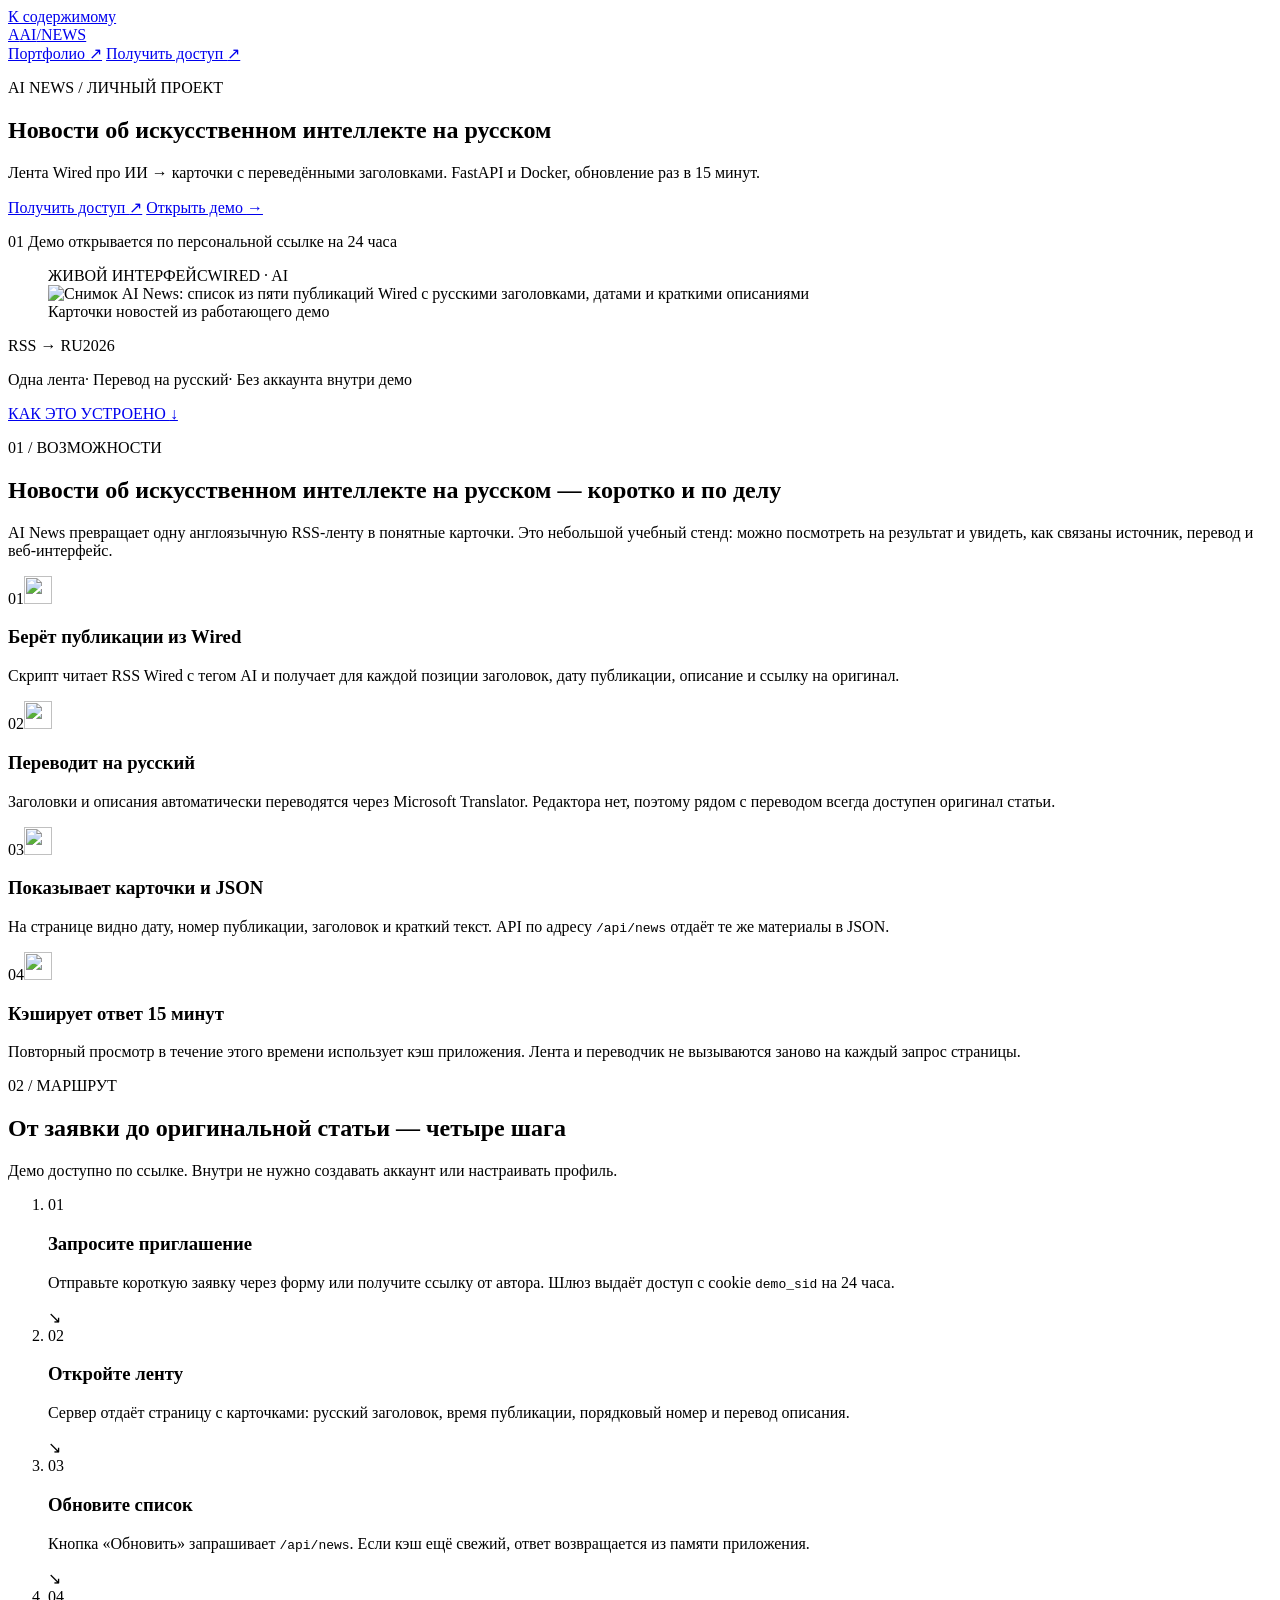
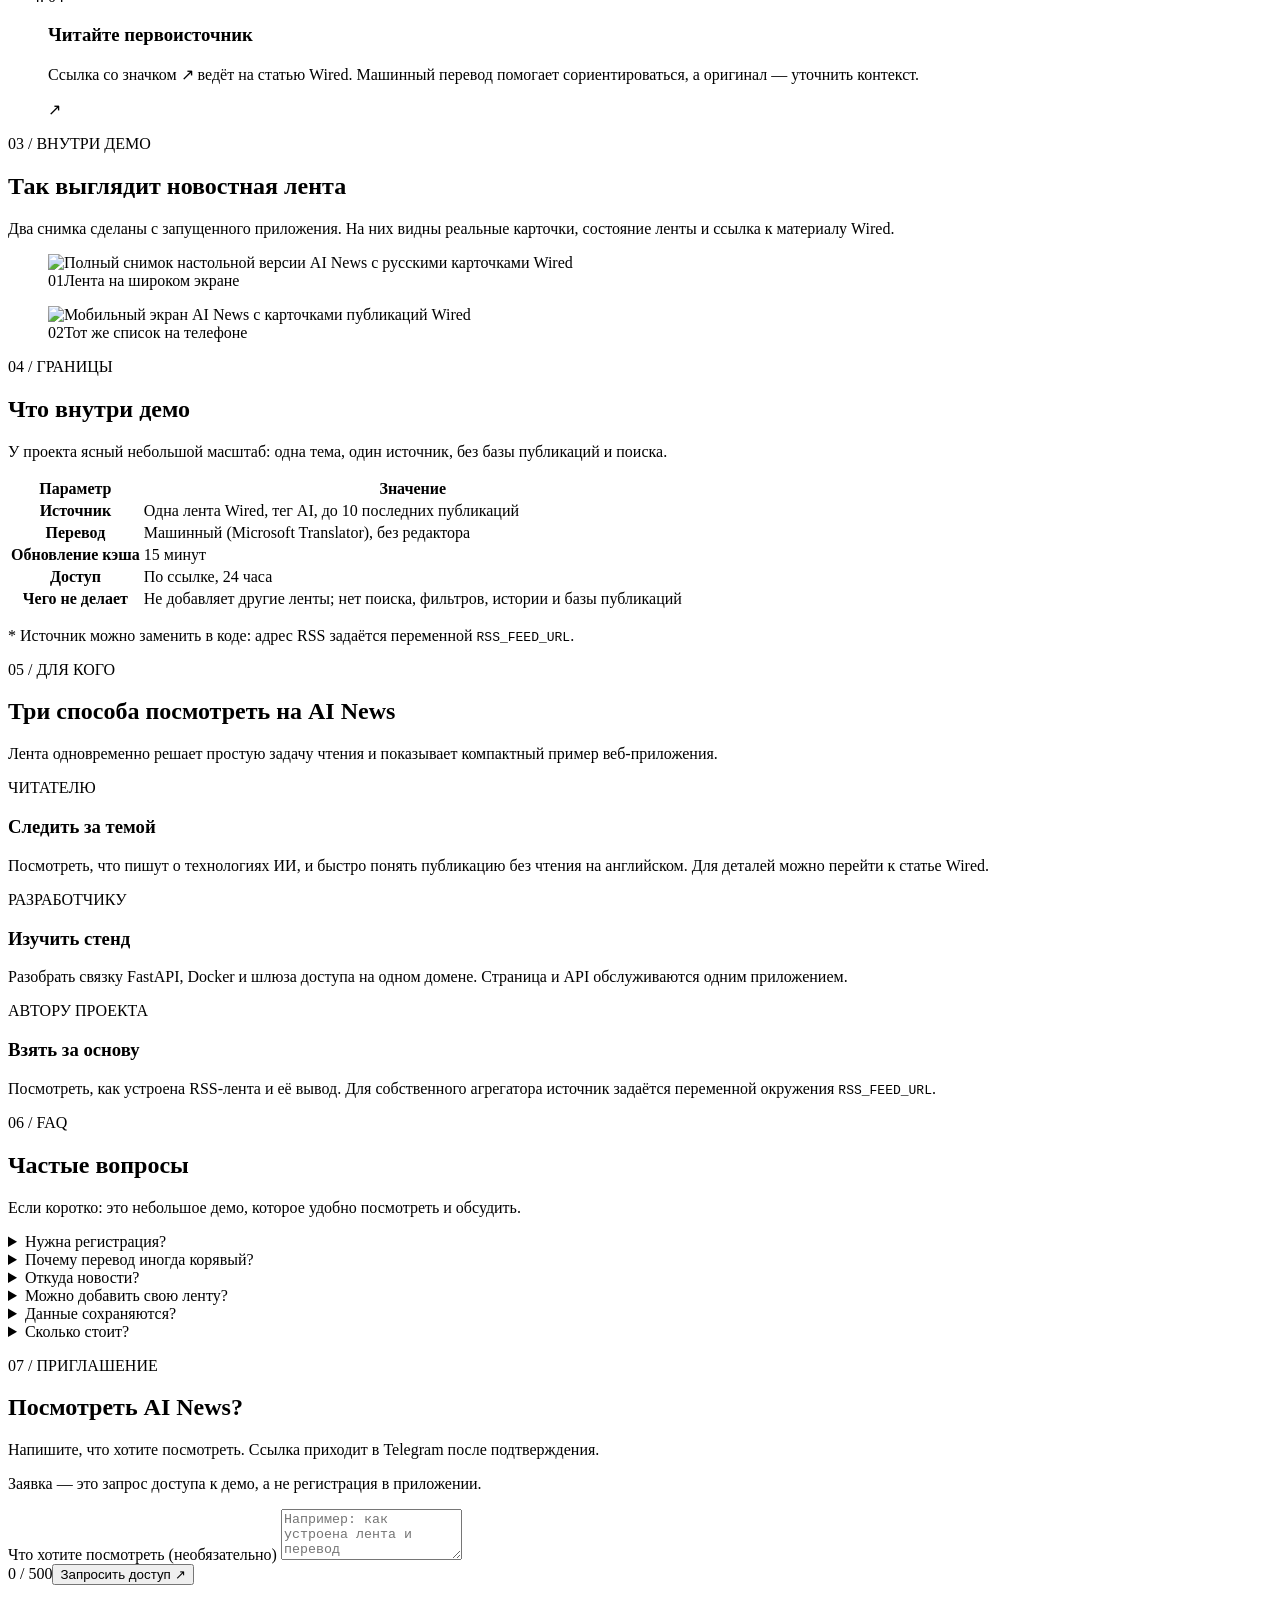
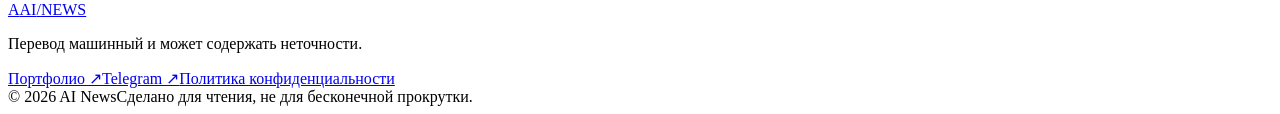
==== landing/index.html @ 9508e959 "Добавил лендинг AI News" ====
<!doctype html>
<html lang="ru">
  <head>
    <meta charset="utf-8">
    <meta name="viewport" content="width=device-width, initial-scale=1">
    <meta name="theme-color" content="#101311">
    <title>Новости об искусственном интеллекте на русском — AI News</title>
    <meta name="description" content="Новости об искусственном интеллекте на русском из ленты Wired: автоматический перевод, карточки публикаций и доступ к демо AI News.">
    <link rel="canonical" href="https://rss-ai.praktik-ai.ru/">
    <link rel="icon" href="/favicon.ico" sizes="any">
    <link rel="apple-touch-icon" href="/apple-touch-icon.png">
    <link rel="preload" href="/assets/landing/fonts/Manrope-latin.v1.woff2" as="font" type="font/woff2" crossorigin>
    <link rel="preload" href="/assets/landing/fonts/Manrope-cyrillic.v1.woff2" as="font" type="font/woff2" crossorigin>
    <link rel="preload" href="/assets/landing/fonts/DMMono-latin.v1.woff2" as="font" type="font/woff2" crossorigin>
    <meta property="og:type" content="website">
    <meta property="og:locale" content="ru_RU">
    <meta property="og:title" content="AI News — новости об искусственном интеллекте на русском">
    <meta property="og:description" content="Лента Wired про ИИ, карточки с переведёнными заголовками и доступ к демо по ссылке.">
    <meta property="og:image" content="https://rss-ai.praktik-ai.ru/og.jpg">
    <meta property="og:image:width" content="1200">
    <meta property="og:image:height" content="630">
    <meta property="og:url" content="https://rss-ai.praktik-ai.ru/">
    <meta name="twitter:card" content="summary_large_image">
    <link rel="stylesheet" href="/assets/landing/tokens.v1.css">
    <link rel="stylesheet" href="/assets/landing/base.v1.css">
    <link rel="stylesheet" href="/assets/landing/styles.v1.css">
    <script src="/assets/landing/app.v1.js" defer></script>
    <script type="application/ld+json">
      {
        "@context": "https://schema.org",
        "@graph": [
          {
            "@type": "SoftwareApplication",
            "name": "AI News",
            "applicationCategory": "EducationalApplication",
            "operatingSystem": "Web",
            "description": "Демо-лента новостей Wired об искусственном интеллекте с машинным переводом на русский язык.",
            "offers": { "@type": "Offer", "price": "0", "priceCurrency": "RUB", "description": "Демо-доступ по заявке" },
            "url": "https://rss-ai.praktik-ai.ru/"
          },
          {
            "@type": "FAQPage",
            "mainEntity": [
              { "@type": "Question", "name": "Нужна регистрация?", "acceptedAnswer": { "@type": "Answer", "text": "Нет. Доступ выдаётся ссылкой, ссылка действует 24 часа." } },
              { "@type": "Question", "name": "Почему перевод иногда корявый?", "acceptedAnswer": { "@type": "Answer", "text": "Он машинный, без редактора. Оригинал открывается рядом по ↗." } },
              { "@type": "Question", "name": "Откуда новости?", "acceptedAnswer": { "@type": "Answer", "text": "Одна лента Wired про ИИ; каждая карточка ссылается на wired.com." } },
              { "@type": "Question", "name": "Можно добавить свою ленту?", "acceptedAnswer": { "@type": "Answer", "text": "В демо нет. В коде источник задаётся переменной RSS_FEED_URL." } },
              { "@type": "Question", "name": "Данные сохраняются?", "acceptedAnswer": { "@type": "Answer", "text": "Нет, базы у приложения нет. Кэш живёт в памяти процесса и пропадает при перезапуске контейнера." } },
              { "@type": "Question", "name": "Сколько стоит?", "acceptedAnswer": { "@type": "Answer", "text": "Демо бесплатное: платных запросов внутри нет, считаются только просмотры страниц." } }
            ]
          }
        ]
      }
    </script>
  </head>
  <body>
    <a class="skip-link" href="#main">К содержимому</a>
    <header class="site-header wrap">
      <a class="brand" href="/" aria-label="AI/NEWS — главная">
        <span class="brand-mark" aria-hidden="true">A</span><span>AI<span class="brand-slash">/</span>NEWS</span>
      </a>
      <nav class="header-nav" aria-label="Основная навигация">
        <a class="portfolio-link" href="https://praktik-ai.ru">Портфолио <span aria-hidden="true">↗</span></a>
        <a class="button button-small" href="#access">Получить доступ <span aria-hidden="true">↗</span></a>
      </nav>
    </header>

    <main id="main">
      <section class="hero wrap" aria-labelledby="hero-title">
        <div class="hero-copy">
          <p class="eyebrow"><span class="status-dot" aria-hidden="true"></span> AI NEWS <span class="eyebrow-divider">/</span> ЛИЧНЫЙ ПРОЕКТ</p>
          <h1 id="hero-title">Новости об искусственном интеллекте <span>на русском</span></h1>
          <p class="hero-lede">Лента Wired про ИИ → карточки с переведёнными заголовками. FastAPI и Docker, обновление раз в 15 минут.</p>
          <div class="hero-actions">
            <a class="button" href="#access">Получить доступ <span aria-hidden="true">↗</span></a>
            <a class="button button-quiet" href="/">Открыть демо <span aria-hidden="true">→</span></a>
          </div>
          <p class="hero-note"><span aria-hidden="true">01</span> Демо открывается по персональной ссылке на 24 часа</p>
        </div>
        <figure class="hero-visual">
          <div class="visual-label"><span>ЖИВОЙ ИНТЕРФЕЙС</span><span>WIRED · AI</span></div>
          <img src="/assets/landing/hero.v1.webp" alt="Снимок AI News: список из пяти публикаций Wired с русскими заголовками, датами и краткими описаниями" width="1280" height="800" fetchpriority="high">
          <figcaption><span class="caption-dot" aria-hidden="true"></span> Карточки новостей из работающего демо</figcaption>
        </figure>
        <div class="hero-index" aria-hidden="true"><span>RSS → RU</span><span>2026</span></div>
      </section>

      <section class="intro-band" aria-label="Кратко о проекте">
        <div class="wrap intro-band-inner">
          <p>Одна лента<span>·</span> Перевод на русский<span>·</span> Без аккаунта внутри демо</p>
          <a href="#how-it-works">КАК ЭТО УСТРОЕНО <span aria-hidden="true">↓</span></a>
        </div>
      </section>

      <section class="section wrap" id="about" aria-labelledby="about-title">
        <div class="section-heading">
          <p class="eyebrow">01 / ВОЗМОЖНОСТИ</p>
          <div>
            <h2 id="about-title">Новости об искусственном интеллекте на русском — коротко и по делу</h2>
            <p class="section-intro">AI News превращает одну англоязычную RSS-ленту в понятные карточки. Это небольшой учебный стенд: можно посмотреть на результат и увидеть, как связаны источник, перевод и веб-интерфейс.</p>
          </div>
        </div>
        <div class="feature-grid">
          <article class="feature-card">
            <span class="feature-no">01</span><img src="/assets/icons/rss.svg" alt="" width="28" height="28" loading="lazy">
            <h3>Берёт публикации из Wired</h3><p>Скрипт читает RSS Wired с тегом AI и получает для каждой позиции заголовок, дату публикации, описание и ссылку на оригинал.</p>
          </article>
          <article class="feature-card">
            <span class="feature-no">02</span><img src="/assets/icons/language.svg" alt="" width="28" height="28" loading="lazy">
            <h3>Переводит на русский</h3><p>Заголовки и описания автоматически переводятся через Microsoft Translator. Редактора нет, поэтому рядом с переводом всегда доступен оригинал статьи.</p>
          </article>
          <article class="feature-card">
            <span class="feature-no">03</span><img src="/assets/icons/cards.svg" alt="" width="28" height="28" loading="lazy">
            <h3>Показывает карточки и JSON</h3><p>На странице видно дату, номер публикации, заголовок и краткий текст. API по адресу <code>/api/news</code> отдаёт те же материалы в JSON.</p>
          </article>
          <article class="feature-card">
            <span class="feature-no">04</span><img src="/assets/icons/cache.svg" alt="" width="28" height="28" loading="lazy">
            <h3>Кэширует ответ 15 минут</h3><p>Повторный просмотр в течение этого времени использует кэш приложения. Лента и переводчик не вызываются заново на каждый запрос страницы.</p>
          </article>
        </div>
      </section>

      <section class="how-section" id="how-it-works" aria-labelledby="how-title">
        <div class="wrap section">
          <div class="section-heading">
            <p class="eyebrow">02 / МАРШРУТ</p>
            <div><h2 id="how-title">От заявки до оригинальной статьи — четыре шага</h2><p class="section-intro">Демо доступно по ссылке. Внутри не нужно создавать аккаунт или настраивать профиль.</p></div>
          </div>
          <ol class="steps-list">
            <li><span class="step-number">01</span><div><h3>Запросите приглашение</h3><p>Отправьте короткую заявку через форму или получите ссылку от автора. Шлюз выдаёт доступ с cookie <code>demo_sid</code> на 24 часа.</p></div><span class="step-arrow" aria-hidden="true">↘</span></li>
            <li><span class="step-number">02</span><div><h3>Откройте ленту</h3><p>Сервер отдаёт страницу с карточками: русский заголовок, время публикации, порядковый номер и перевод описания.</p></div><span class="step-arrow" aria-hidden="true">↘</span></li>
            <li><span class="step-number">03</span><div><h3>Обновите список</h3><p>Кнопка «Обновить» запрашивает <code>/api/news</code>. Если кэш ещё свежий, ответ возвращается из памяти приложения.</p></div><span class="step-arrow" aria-hidden="true">↘</span></li>
            <li><span class="step-number">04</span><div><h3>Читайте первоисточник</h3><p>Ссылка со значком ↗ ведёт на статью Wired. Машинный перевод помогает сориентироваться, а оригинал — уточнить контекст.</p></div><span class="step-arrow" aria-hidden="true">↗</span></li>
          </ol>
        </div>
      </section>

      <section class="section wrap examples" aria-labelledby="examples-title">
        <div class="section-heading">
          <p class="eyebrow">03 / ВНУТРИ ДЕМО</p>
          <div><h2 id="examples-title">Так выглядит новостная лента</h2><p class="section-intro">Два снимка сделаны с запущенного приложения. На них видны реальные карточки, состояние ленты и ссылка к материалу Wired.</p></div>
        </div>
        <div class="shot-grid">
          <figure class="shot-card shot-wide"><img src="/assets/landing/shots/news-desktop.v1.webp" alt="Полный снимок настольной версии AI News с русскими карточками Wired" width="1265" height="1573" loading="lazy"><figcaption><span>01</span><span>Лента на широком экране</span></figcaption></figure>
          <figure class="shot-card shot-mobile"><img src="/assets/landing/shots/news-mobile.v1.webp" alt="Мобильный экран AI News с карточками публикаций Wired" width="500" height="844" loading="lazy"><figcaption><span>02</span><span>Тот же список на телефоне</span></figcaption></figure>
        </div>
      </section>

      <section class="spec-section" aria-labelledby="spec-title">
        <div class="wrap section">
          <div class="section-heading">
            <p class="eyebrow">04 / ГРАНИЦЫ</p>
            <div><h2 id="spec-title">Что внутри демо</h2><p class="section-intro">У проекта ясный небольшой масштаб: одна тема, один источник, без базы публикаций и поиска.</p></div>
          </div>
          <table class="spec-table">
            <thead><tr><th scope="col">Параметр</th><th scope="col">Значение</th></tr></thead>
            <tbody>
              <tr><th scope="row" data-label="Параметр">Источник</th><td data-label="Значение">Одна лента Wired, тег AI, до 10 последних публикаций</td></tr>
              <tr><th scope="row" data-label="Параметр">Перевод</th><td data-label="Значение">Машинный (Microsoft Translator), без редактора</td></tr>
              <tr><th scope="row" data-label="Параметр">Обновление кэша</th><td data-label="Значение">15 минут</td></tr>
              <tr><th scope="row" data-label="Параметр">Доступ</th><td data-label="Значение">По ссылке, 24 часа</td></tr>
              <tr><th scope="row" data-label="Параметр">Чего не делает</th><td data-label="Значение">Не добавляет другие ленты; нет поиска, фильтров, истории и базы публикаций</td></tr>
            </tbody>
          </table>
          <p class="spec-footnote"><span aria-hidden="true">*</span> Источник можно заменить в коде: адрес RSS задаётся переменной <code>RSS_FEED_URL</code>.</p>
        </div>
      </section>

      <section class="section wrap audience" aria-labelledby="audience-title">
        <div class="section-heading">
          <p class="eyebrow">05 / ДЛЯ КОГО</p>
          <div><h2 id="audience-title">Три способа посмотреть на AI News</h2><p class="section-intro">Лента одновременно решает простую задачу чтения и показывает компактный пример веб-приложения.</p></div>
        </div>
        <div class="audience-grid">
          <article><span class="audience-kicker">ЧИТАТЕЛЮ</span><h3>Следить за темой</h3><p>Посмотреть, что пишут о технологиях ИИ, и быстро понять публикацию без чтения на английском. Для деталей можно перейти к статье Wired.</p></article>
          <article><span class="audience-kicker">РАЗРАБОТЧИКУ</span><h3>Изучить стенд</h3><p>Разобрать связку FastAPI, Docker и шлюза доступа на одном домене. Страница и API обслуживаются одним приложением.</p></article>
          <article><span class="audience-kicker">АВТОРУ ПРОЕКТА</span><h3>Взять за основу</h3><p>Посмотреть, как устроена RSS-лента и её вывод. Для собственного агрегатора источник задаётся переменной окружения <code>RSS_FEED_URL</code>.</p></article>
        </div>
      </section>

      <section class="faq-section" aria-labelledby="faq-title">
        <div class="wrap section faq-layout">
          <div class="faq-heading"><p class="eyebrow">06 / FAQ</p><h2 id="faq-title">Частые вопросы</h2><p>Если коротко: это небольшое демо, которое удобно посмотреть и обсудить.</p></div>
          <div class="faq-list">
            <details><summary>Нужна регистрация?</summary><p>Нет. Доступ выдаётся ссылкой, ссылка действует 24 часа.</p></details>
            <details><summary>Почему перевод иногда корявый?</summary><p>Он машинный, без редактора. Оригинал открывается рядом по ↗.</p></details>
            <details><summary>Откуда новости?</summary><p>Одна лента Wired про ИИ; каждая карточка ссылается на wired.com.</p></details>
            <details><summary>Можно добавить свою ленту?</summary><p>В демо нет. В коде источник задаётся переменной <code>RSS_FEED_URL</code>.</p></details>
            <details><summary>Данные сохраняются?</summary><p>Нет, базы у приложения нет. Кэш живёт в памяти процесса и пропадает при перезапуске контейнера.</p></details>
            <details><summary>Сколько стоит?</summary><p>Демо бесплатное: платных запросов внутри нет, считаются только просмотры страниц.</p></details>
          </div>
        </div>
      </section>

      <section class="access-section" id="access" aria-labelledby="access-title">
        <div class="wrap access-panel">
          <div class="access-copy"><p class="eyebrow">07 / ПРИГЛАШЕНИЕ</p><h2 id="access-title">Посмотреть AI News?</h2><p>Напишите, что хотите посмотреть. Ссылка приходит в Telegram после подтверждения.</p><p class="access-footnote">Заявка — это запрос доступа к демо, а не регистрация в приложении.</p></div>
          <div class="access-form-wrap">
            <form id="access-form" class="access-form" novalidate>
              <label for="note">Что хотите посмотреть <span>(необязательно)</span></label>
              <textarea id="note" name="note" maxlength="500" rows="3" placeholder="Например: как устроена лента и перевод"></textarea>
              <div class="form-bottom"><span id="char-count" class="char-count">0 / 500</span><button class="button" id="submit-button" type="submit">Запросить доступ <span aria-hidden="true">↗</span></button></div>
              <p id="form-status" class="form-status" aria-live="polite" role="status"></p>
              <noscript><p class="noscript-note">Чтобы запросить приглашение без JavaScript, напишите в <a href="https://t.me/praktik_ai_portfolio_bot">Telegram автору проекта ↗</a>.</p></noscript>
            </form>
          </div>
        </div>
      </section>
    </main>

    <footer class="site-footer">
      <div class="wrap footer-top">
        <a class="brand footer-brand" href="/" aria-label="AI/NEWS — в начало"><span class="brand-mark" aria-hidden="true">A</span><span>AI<span class="brand-slash">/</span>NEWS</span></a>
        <p>Перевод машинный и может содержать неточности.</p>
        <nav aria-label="Ссылки в подвале"><a href="https://praktik-ai.ru">Портфолио ↗</a><a href="https://t.me/praktik_ai_portfolio_bot">Telegram ↗</a><a href="/privacy/">Политика конфиденциальности</a></nav>
      </div>
      <div class="wrap footer-bottom"><span>© <span id="year">2026</span> AI News</span><span>Сделано для чтения, не для бесконечной прокрутки.</span></div>
    </footer>
  </body>
</html>
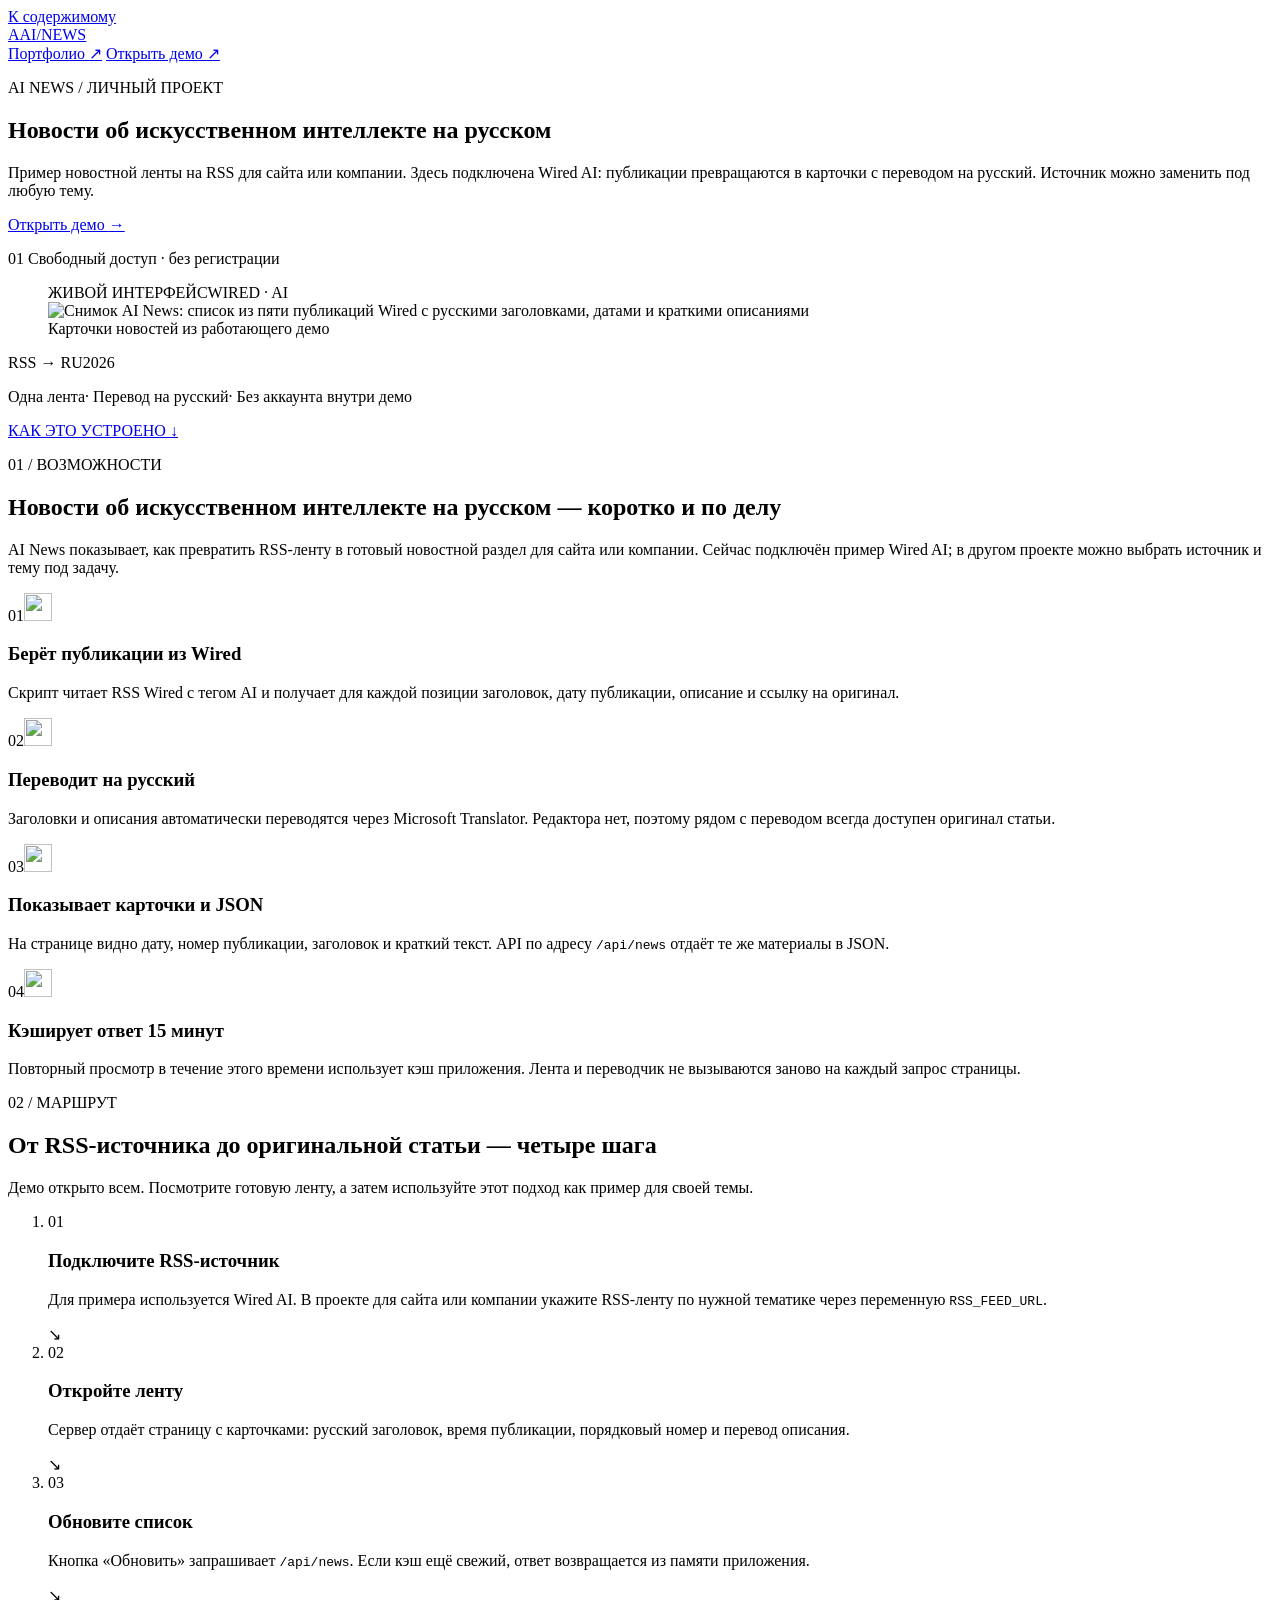
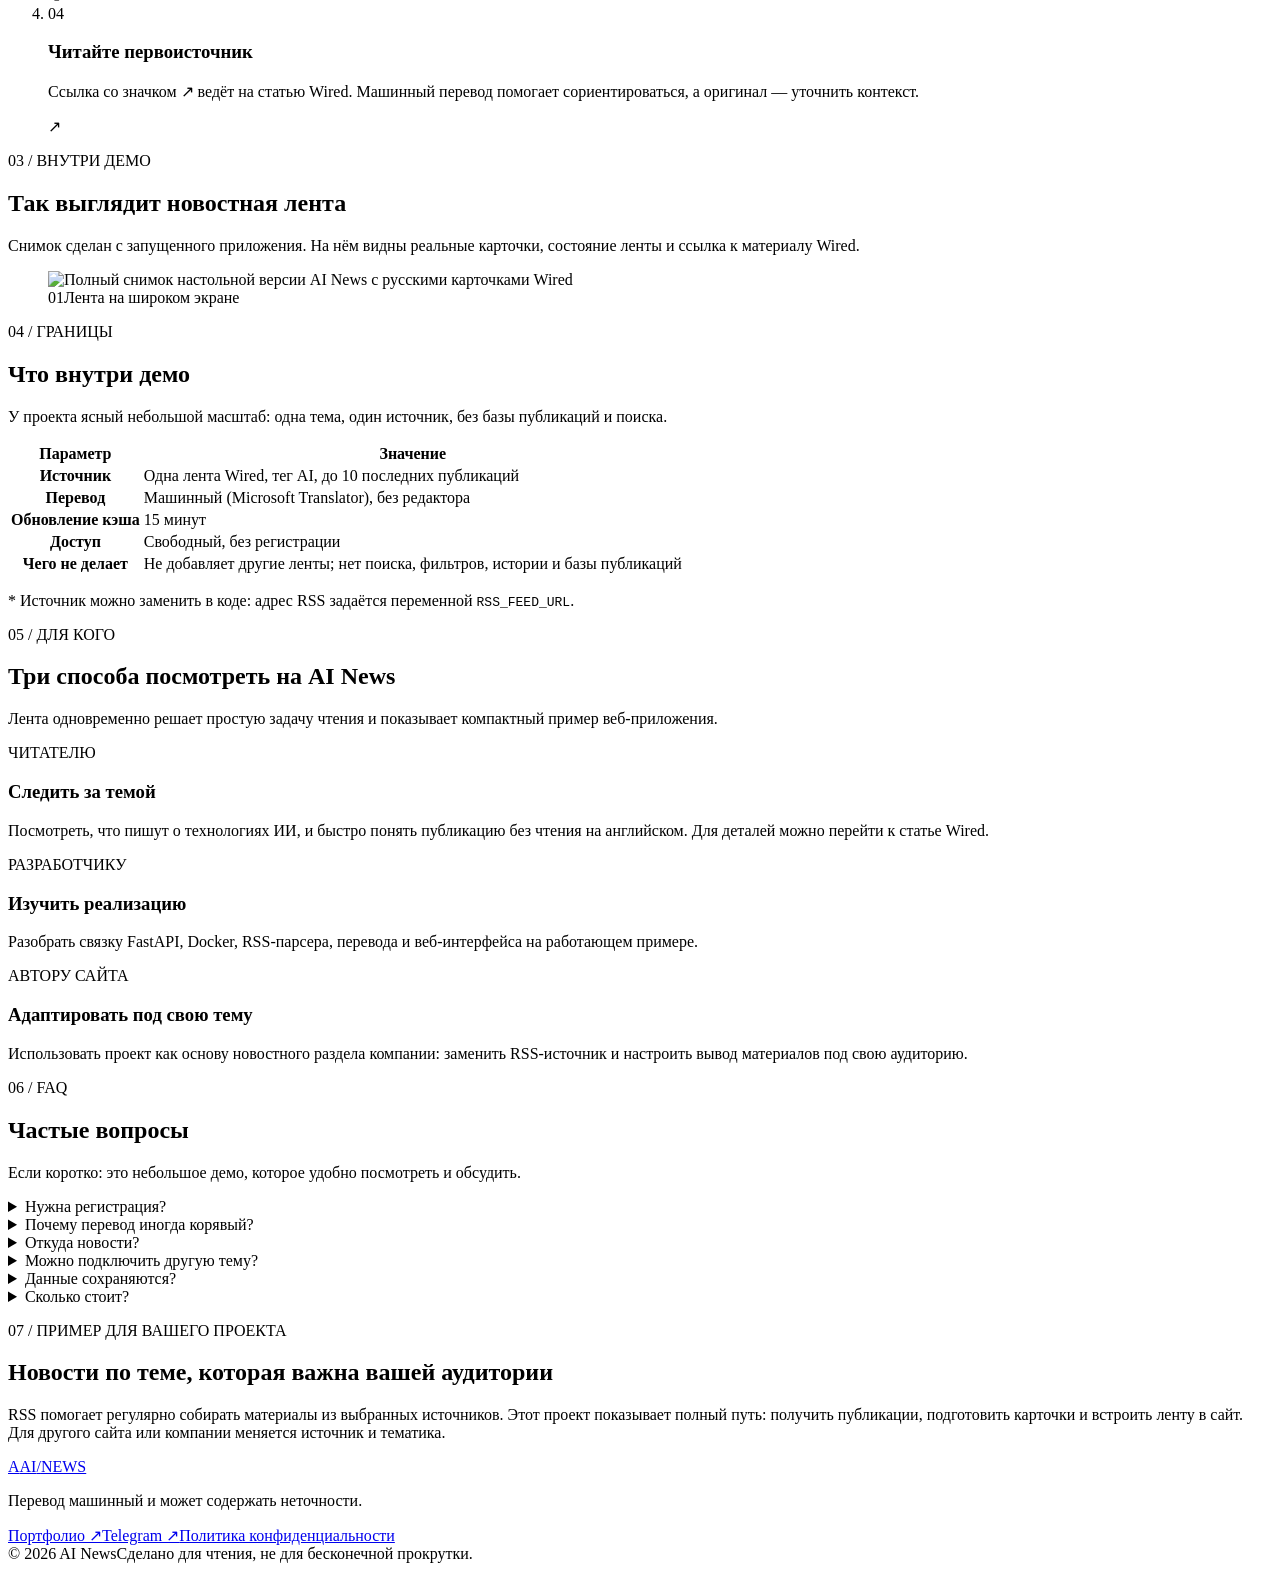
==== commit 9d350fb4: "Лендинг по новой редакции и маршрут /app/ в приложении - убраны форма запроса доступа и её скрипт, C" ====
--- a/landing/index.html
+++ b/landing/index.html
@@ -5,7 +5,7 @@
     <meta name="viewport" content="width=device-width, initial-scale=1">
     <meta name="theme-color" content="#101311">
     <title>Новости об искусственном интеллекте на русском — AI News</title>
-    <meta name="description" content="Новости об искусственном интеллекте на русском из ленты Wired: автоматический перевод, карточки публикаций и доступ к демо AI News.">
+    <meta name="description" content="Пример новостной ленты на RSS: новости Wired об ИИ, перевод на русский и карточки публикаций. Источник можно заменить под тему сайта или компании.">
     <link rel="canonical" href="https://rss-ai.praktik-ai.ru/">
     <link rel="icon" href="/favicon.ico" sizes="any">
     <link rel="apple-touch-icon" href="/apple-touch-icon.png">
@@ -15,7 +15,7 @@
     <meta property="og:type" content="website">
     <meta property="og:locale" content="ru_RU">
     <meta property="og:title" content="AI News — новости об искусственном интеллекте на русском">
-    <meta property="og:description" content="Лента Wired про ИИ, карточки с переведёнными заголовками и доступ к демо по ссылке.">
+    <meta property="og:description" content="Пример RSS-ленты для сайта или компании: публикации, перевод и готовый веб-интерфейс. Откройте новости без регистрации.">
     <meta property="og:image" content="https://rss-ai.praktik-ai.ru/og.jpg">
     <meta property="og:image:width" content="1200">
     <meta property="og:image:height" content="630">
@@ -23,8 +23,7 @@
     <meta name="twitter:card" content="summary_large_image">
     <link rel="stylesheet" href="/assets/landing/tokens.v1.css">
     <link rel="stylesheet" href="/assets/landing/base.v1.css">
-    <link rel="stylesheet" href="/assets/landing/styles.v1.css">
-    <script src="/assets/landing/app.v1.js" defer></script>
+    <link rel="stylesheet" href="/assets/landing/styles.v3.css">
     <script type="application/ld+json">
       {
         "@context": "https://schema.org",
@@ -34,19 +33,19 @@
             "name": "AI News",
             "applicationCategory": "EducationalApplication",
             "operatingSystem": "Web",
-            "description": "Демо-лента новостей Wired об искусственном интеллекте с машинным переводом на русский язык.",
-            "offers": { "@type": "Offer", "price": "0", "priceCurrency": "RUB", "description": "Демо-доступ по заявке" },
+            "description": "Открытый пример новостной ленты на RSS: новости об искусственном интеллекте с машинным переводом на русский язык. Источник можно заменить под тему сайта или компании.",
+            "offers": { "@type": "Offer", "price": "0", "priceCurrency": "RUB", "description": "Бесплатное демо без регистрации" },
             "url": "https://rss-ai.praktik-ai.ru/"
           },
           {
             "@type": "FAQPage",
             "mainEntity": [
-              { "@type": "Question", "name": "Нужна регистрация?", "acceptedAnswer": { "@type": "Answer", "text": "Нет. Доступ выдаётся ссылкой, ссылка действует 24 часа." } },
+              { "@type": "Question", "name": "Нужна регистрация?", "acceptedAnswer": { "@type": "Answer", "text": "Нет. Новостная лента доступна свободно и бесплатно." } },
               { "@type": "Question", "name": "Почему перевод иногда корявый?", "acceptedAnswer": { "@type": "Answer", "text": "Он машинный, без редактора. Оригинал открывается рядом по ↗." } },
               { "@type": "Question", "name": "Откуда новости?", "acceptedAnswer": { "@type": "Answer", "text": "Одна лента Wired про ИИ; каждая карточка ссылается на wired.com." } },
-              { "@type": "Question", "name": "Можно добавить свою ленту?", "acceptedAnswer": { "@type": "Answer", "text": "В демо нет. В коде источник задаётся переменной RSS_FEED_URL." } },
+              { "@type": "Question", "name": "Можно подключить другую тему?", "acceptedAnswer": { "@type": "Answer", "text": "Да. В этом примере используется Wired AI, а для сайта или компании RSS-источник можно заменить через RSS_FEED_URL." } },
               { "@type": "Question", "name": "Данные сохраняются?", "acceptedAnswer": { "@type": "Answer", "text": "Нет, базы у приложения нет. Кэш живёт в памяти процесса и пропадает при перезапуске контейнера." } },
-              { "@type": "Question", "name": "Сколько стоит?", "acceptedAnswer": { "@type": "Answer", "text": "Демо бесплатное: платных запросов внутри нет, считаются только просмотры страниц." } }
+              { "@type": "Question", "name": "Сколько стоит?", "acceptedAnswer": { "@type": "Answer", "text": "Демо доступно свободно и бесплатно." } }
             ]
           }
         ]
@@ -61,7 +60,7 @@
       </a>
       <nav class="header-nav" aria-label="Основная навигация">
         <a class="portfolio-link" href="https://praktik-ai.ru">Портфолио <span aria-hidden="true">↗</span></a>
-        <a class="button button-small" href="#access">Получить доступ <span aria-hidden="true">↗</span></a>
+        <a class="button button-small" href="/app/">Открыть демо <span aria-hidden="true">↗</span></a>
       </nav>
     </header>
 
@@ -70,12 +69,11 @@
         <div class="hero-copy">
           <p class="eyebrow"><span class="status-dot" aria-hidden="true"></span> AI NEWS <span class="eyebrow-divider">/</span> ЛИЧНЫЙ ПРОЕКТ</p>
           <h1 id="hero-title">Новости об искусственном интеллекте <span>на русском</span></h1>
-          <p class="hero-lede">Лента Wired про ИИ → карточки с переведёнными заголовками. FastAPI и Docker, обновление раз в 15 минут.</p>
+          <p class="hero-lede">Пример новостной ленты на RSS для сайта или компании. Здесь подключена Wired AI: публикации превращаются в карточки с переводом на русский. Источник можно заменить под любую тему.</p>
           <div class="hero-actions">
-            <a class="button" href="#access">Получить доступ <span aria-hidden="true">↗</span></a>
-            <a class="button button-quiet" href="/">Открыть демо <span aria-hidden="true">→</span></a>
-          </div>
-          <p class="hero-note"><span aria-hidden="true">01</span> Демо открывается по персональной ссылке на 24 часа</p>
+            <a class="button" href="/app/">Открыть демо <span aria-hidden="true">→</span></a>
+          </div>
+          <p class="hero-note"><span aria-hidden="true">01</span> Свободный доступ · без регистрации</p>
         </div>
         <figure class="hero-visual">
           <div class="visual-label"><span>ЖИВОЙ ИНТЕРФЕЙС</span><span>WIRED · AI</span></div>
@@ -97,7 +95,7 @@
           <p class="eyebrow">01 / ВОЗМОЖНОСТИ</p>
           <div>
             <h2 id="about-title">Новости об искусственном интеллекте на русском — коротко и по делу</h2>
-            <p class="section-intro">AI News превращает одну англоязычную RSS-ленту в понятные карточки. Это небольшой учебный стенд: можно посмотреть на результат и увидеть, как связаны источник, перевод и веб-интерфейс.</p>
+            <p class="section-intro">AI News показывает, как превратить RSS-ленту в готовый новостной раздел для сайта или компании. Сейчас подключён пример Wired AI; в другом проекте можно выбрать источник и тему под задачу.</p>
           </div>
         </div>
         <div class="feature-grid">
@@ -124,10 +122,10 @@
         <div class="wrap section">
           <div class="section-heading">
             <p class="eyebrow">02 / МАРШРУТ</p>
-            <div><h2 id="how-title">От заявки до оригинальной статьи — четыре шага</h2><p class="section-intro">Демо доступно по ссылке. Внутри не нужно создавать аккаунт или настраивать профиль.</p></div>
+            <div><h2 id="how-title">От RSS-источника до оригинальной статьи — четыре шага</h2><p class="section-intro">Демо открыто всем. Посмотрите готовую ленту, а затем используйте этот подход как пример для своей темы.</p></div>
           </div>
           <ol class="steps-list">
-            <li><span class="step-number">01</span><div><h3>Запросите приглашение</h3><p>Отправьте короткую заявку через форму или получите ссылку от автора. Шлюз выдаёт доступ с cookie <code>demo_sid</code> на 24 часа.</p></div><span class="step-arrow" aria-hidden="true">↘</span></li>
+            <li><span class="step-number">01</span><div><h3>Подключите RSS-источник</h3><p>Для примера используется Wired AI. В проекте для сайта или компании укажите RSS-ленту по нужной тематике через переменную <code>RSS_FEED_URL</code>.</p></div><span class="step-arrow" aria-hidden="true">↘</span></li>
             <li><span class="step-number">02</span><div><h3>Откройте ленту</h3><p>Сервер отдаёт страницу с карточками: русский заголовок, время публикации, порядковый номер и перевод описания.</p></div><span class="step-arrow" aria-hidden="true">↘</span></li>
             <li><span class="step-number">03</span><div><h3>Обновите список</h3><p>Кнопка «Обновить» запрашивает <code>/api/news</code>. Если кэш ещё свежий, ответ возвращается из памяти приложения.</p></div><span class="step-arrow" aria-hidden="true">↘</span></li>
             <li><span class="step-number">04</span><div><h3>Читайте первоисточник</h3><p>Ссылка со значком ↗ ведёт на статью Wired. Машинный перевод помогает сориентироваться, а оригинал — уточнить контекст.</p></div><span class="step-arrow" aria-hidden="true">↗</span></li>
@@ -138,11 +136,10 @@
       <section class="section wrap examples" aria-labelledby="examples-title">
         <div class="section-heading">
           <p class="eyebrow">03 / ВНУТРИ ДЕМО</p>
-          <div><h2 id="examples-title">Так выглядит новостная лента</h2><p class="section-intro">Два снимка сделаны с запущенного приложения. На них видны реальные карточки, состояние ленты и ссылка к материалу Wired.</p></div>
+          <div><h2 id="examples-title">Так выглядит новостная лента</h2><p class="section-intro">Снимок сделан с запущенного приложения. На нём видны реальные карточки, состояние ленты и ссылка к материалу Wired.</p></div>
         </div>
         <div class="shot-grid">
           <figure class="shot-card shot-wide"><img src="/assets/landing/shots/news-desktop.v1.webp" alt="Полный снимок настольной версии AI News с русскими карточками Wired" width="1265" height="1573" loading="lazy"><figcaption><span>01</span><span>Лента на широком экране</span></figcaption></figure>
-          <figure class="shot-card shot-mobile"><img src="/assets/landing/shots/news-mobile.v1.webp" alt="Мобильный экран AI News с карточками публикаций Wired" width="500" height="844" loading="lazy"><figcaption><span>02</span><span>Тот же список на телефоне</span></figcaption></figure>
         </div>
       </section>
 
@@ -158,7 +155,7 @@
               <tr><th scope="row" data-label="Параметр">Источник</th><td data-label="Значение">Одна лента Wired, тег AI, до 10 последних публикаций</td></tr>
               <tr><th scope="row" data-label="Параметр">Перевод</th><td data-label="Значение">Машинный (Microsoft Translator), без редактора</td></tr>
               <tr><th scope="row" data-label="Параметр">Обновление кэша</th><td data-label="Значение">15 минут</td></tr>
-              <tr><th scope="row" data-label="Параметр">Доступ</th><td data-label="Значение">По ссылке, 24 часа</td></tr>
+              <tr><th scope="row" data-label="Параметр">Доступ</th><td data-label="Значение">Свободный, без регистрации</td></tr>
               <tr><th scope="row" data-label="Параметр">Чего не делает</th><td data-label="Значение">Не добавляет другие ленты; нет поиска, фильтров, истории и базы публикаций</td></tr>
             </tbody>
           </table>
@@ -173,8 +170,8 @@
         </div>
         <div class="audience-grid">
           <article><span class="audience-kicker">ЧИТАТЕЛЮ</span><h3>Следить за темой</h3><p>Посмотреть, что пишут о технологиях ИИ, и быстро понять публикацию без чтения на английском. Для деталей можно перейти к статье Wired.</p></article>
-          <article><span class="audience-kicker">РАЗРАБОТЧИКУ</span><h3>Изучить стенд</h3><p>Разобрать связку FastAPI, Docker и шлюза доступа на одном домене. Страница и API обслуживаются одним приложением.</p></article>
-          <article><span class="audience-kicker">АВТОРУ ПРОЕКТА</span><h3>Взять за основу</h3><p>Посмотреть, как устроена RSS-лента и её вывод. Для собственного агрегатора источник задаётся переменной окружения <code>RSS_FEED_URL</code>.</p></article>
+          <article><span class="audience-kicker">РАЗРАБОТЧИКУ</span><h3>Изучить реализацию</h3><p>Разобрать связку FastAPI, Docker, RSS-парсера, перевода и веб-интерфейса на работающем примере.</p></article>
+          <article><span class="audience-kicker">АВТОРУ САЙТА</span><h3>Адаптировать под свою тему</h3><p>Использовать проект как основу новостного раздела компании: заменить RSS-источник и настроить вывод материалов под свою аудиторию.</p></article>
         </div>
       </section>
 
@@ -182,28 +179,21 @@
         <div class="wrap section faq-layout">
           <div class="faq-heading"><p class="eyebrow">06 / FAQ</p><h2 id="faq-title">Частые вопросы</h2><p>Если коротко: это небольшое демо, которое удобно посмотреть и обсудить.</p></div>
           <div class="faq-list">
-            <details><summary>Нужна регистрация?</summary><p>Нет. Доступ выдаётся ссылкой, ссылка действует 24 часа.</p></details>
+            <details><summary>Нужна регистрация?</summary><p>Нет. Новостная лента доступна свободно и бесплатно.</p></details>
             <details><summary>Почему перевод иногда корявый?</summary><p>Он машинный, без редактора. Оригинал открывается рядом по ↗.</p></details>
             <details><summary>Откуда новости?</summary><p>Одна лента Wired про ИИ; каждая карточка ссылается на wired.com.</p></details>
-            <details><summary>Можно добавить свою ленту?</summary><p>В демо нет. В коде источник задаётся переменной <code>RSS_FEED_URL</code>.</p></details>
+            <details><summary>Можно подключить другую тему?</summary><p>Да. В этом примере используется Wired AI, а для сайта или компании RSS-источник можно заменить через переменную <code>RSS_FEED_URL</code>.</p></details>
             <details><summary>Данные сохраняются?</summary><p>Нет, базы у приложения нет. Кэш живёт в памяти процесса и пропадает при перезапуске контейнера.</p></details>
-            <details><summary>Сколько стоит?</summary><p>Демо бесплатное: платных запросов внутри нет, считаются только просмотры страниц.</p></details>
-          </div>
-        </div>
-      </section>
-
-      <section class="access-section" id="access" aria-labelledby="access-title">
-        <div class="wrap access-panel">
-          <div class="access-copy"><p class="eyebrow">07 / ПРИГЛАШЕНИЕ</p><h2 id="access-title">Посмотреть AI News?</h2><p>Напишите, что хотите посмотреть. Ссылка приходит в Telegram после подтверждения.</p><p class="access-footnote">Заявка — это запрос доступа к демо, а не регистрация в приложении.</p></div>
-          <div class="access-form-wrap">
-            <form id="access-form" class="access-form" novalidate>
-              <label for="note">Что хотите посмотреть <span>(необязательно)</span></label>
-              <textarea id="note" name="note" maxlength="500" rows="3" placeholder="Например: как устроена лента и перевод"></textarea>
-              <div class="form-bottom"><span id="char-count" class="char-count">0 / 500</span><button class="button" id="submit-button" type="submit">Запросить доступ <span aria-hidden="true">↗</span></button></div>
-              <p id="form-status" class="form-status" aria-live="polite" role="status"></p>
-              <noscript><p class="noscript-note">Чтобы запросить приглашение без JavaScript, напишите в <a href="https://t.me/praktik_ai_portfolio_bot">Telegram автору проекта ↗</a>.</p></noscript>
-            </form>
-          </div>
+            <details><summary>Сколько стоит?</summary><p>Демо открыто и бесплатно. Оно показывает принцип работы RSS-ленты на примере новостей Wired об ИИ.</p></details>
+          </div>
+        </div>
+      </section>
+
+      <section class="adapt-section" aria-labelledby="adapt-title">
+        <div class="wrap adapt-panel">
+          <p class="eyebrow">07 / ПРИМЕР ДЛЯ ВАШЕГО ПРОЕКТА</p>
+          <h2 id="adapt-title">Новости по теме, которая важна вашей аудитории</h2>
+          <p>RSS помогает регулярно собирать материалы из выбранных источников. Этот проект показывает полный путь: получить публикации, подготовить карточки и встроить ленту в сайт. Для другого сайта или компании меняется источник и тематика.</p>
         </div>
       </section>
     </main>
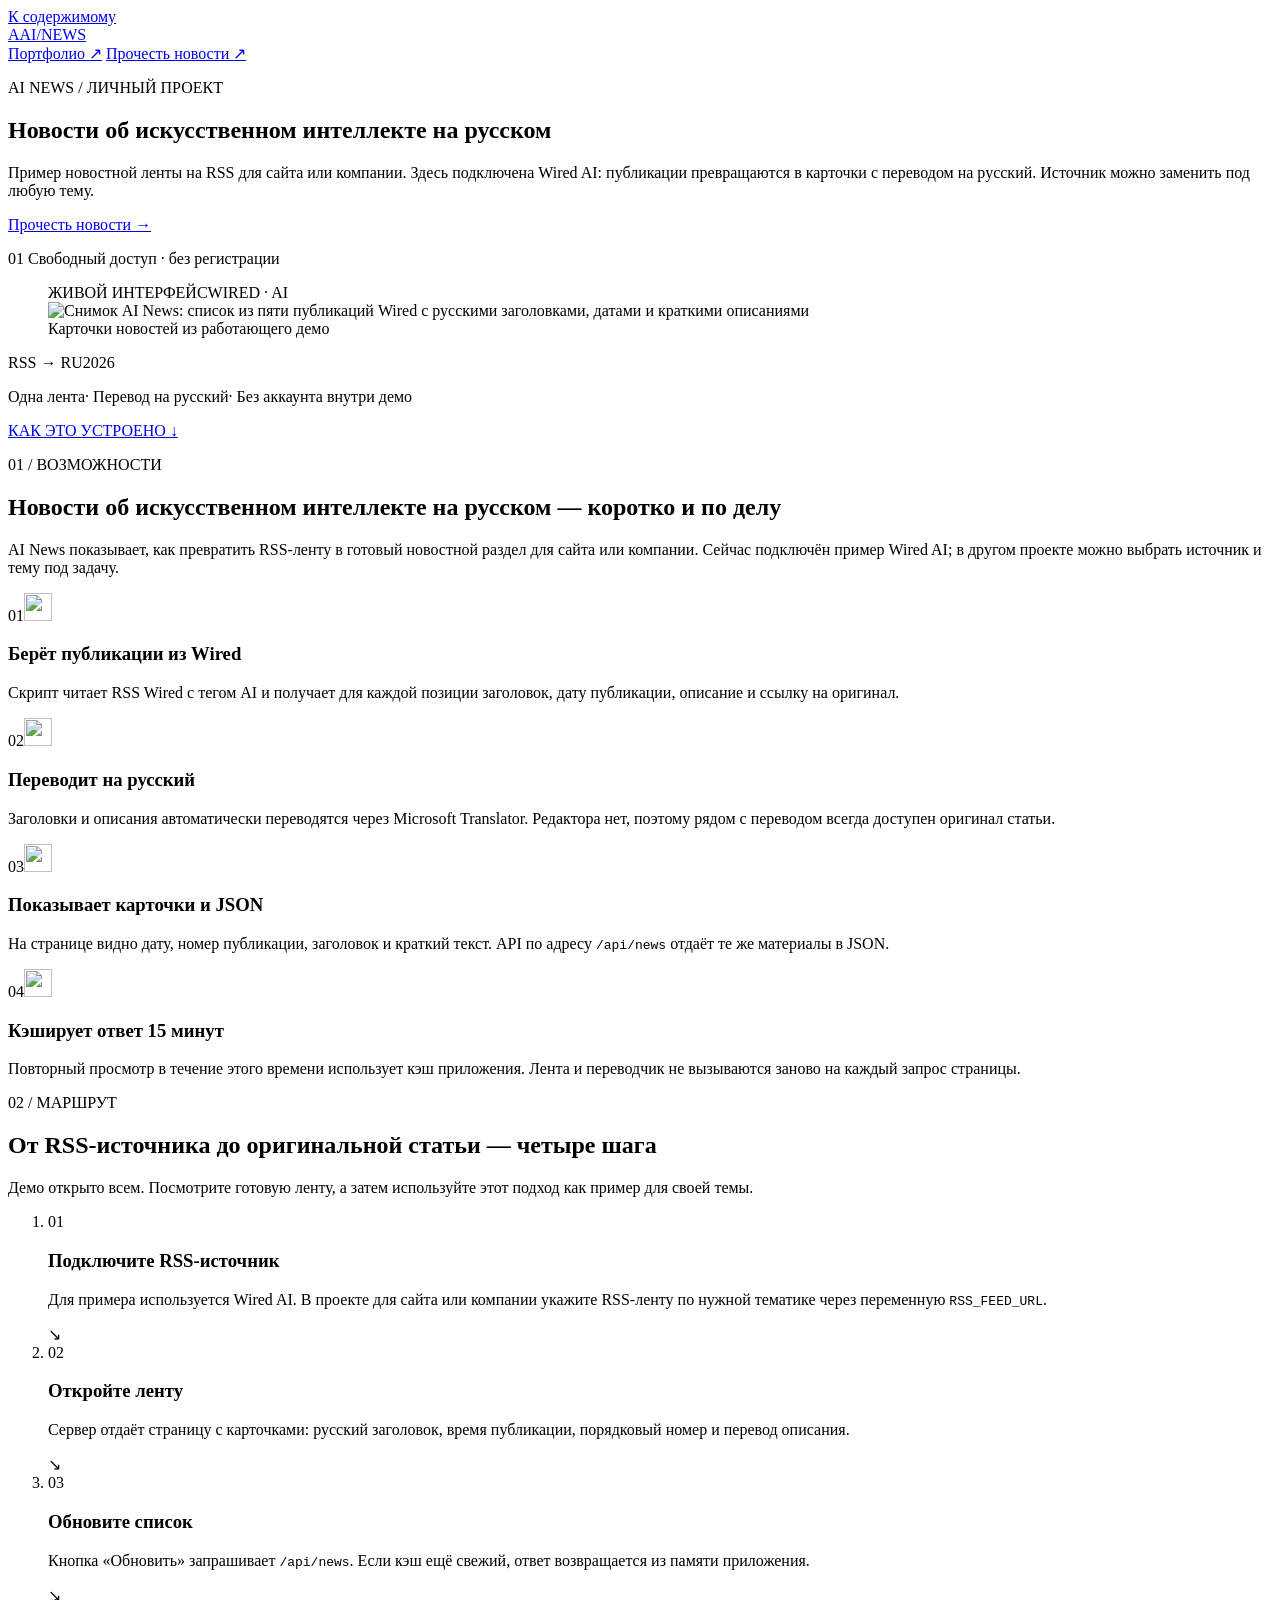
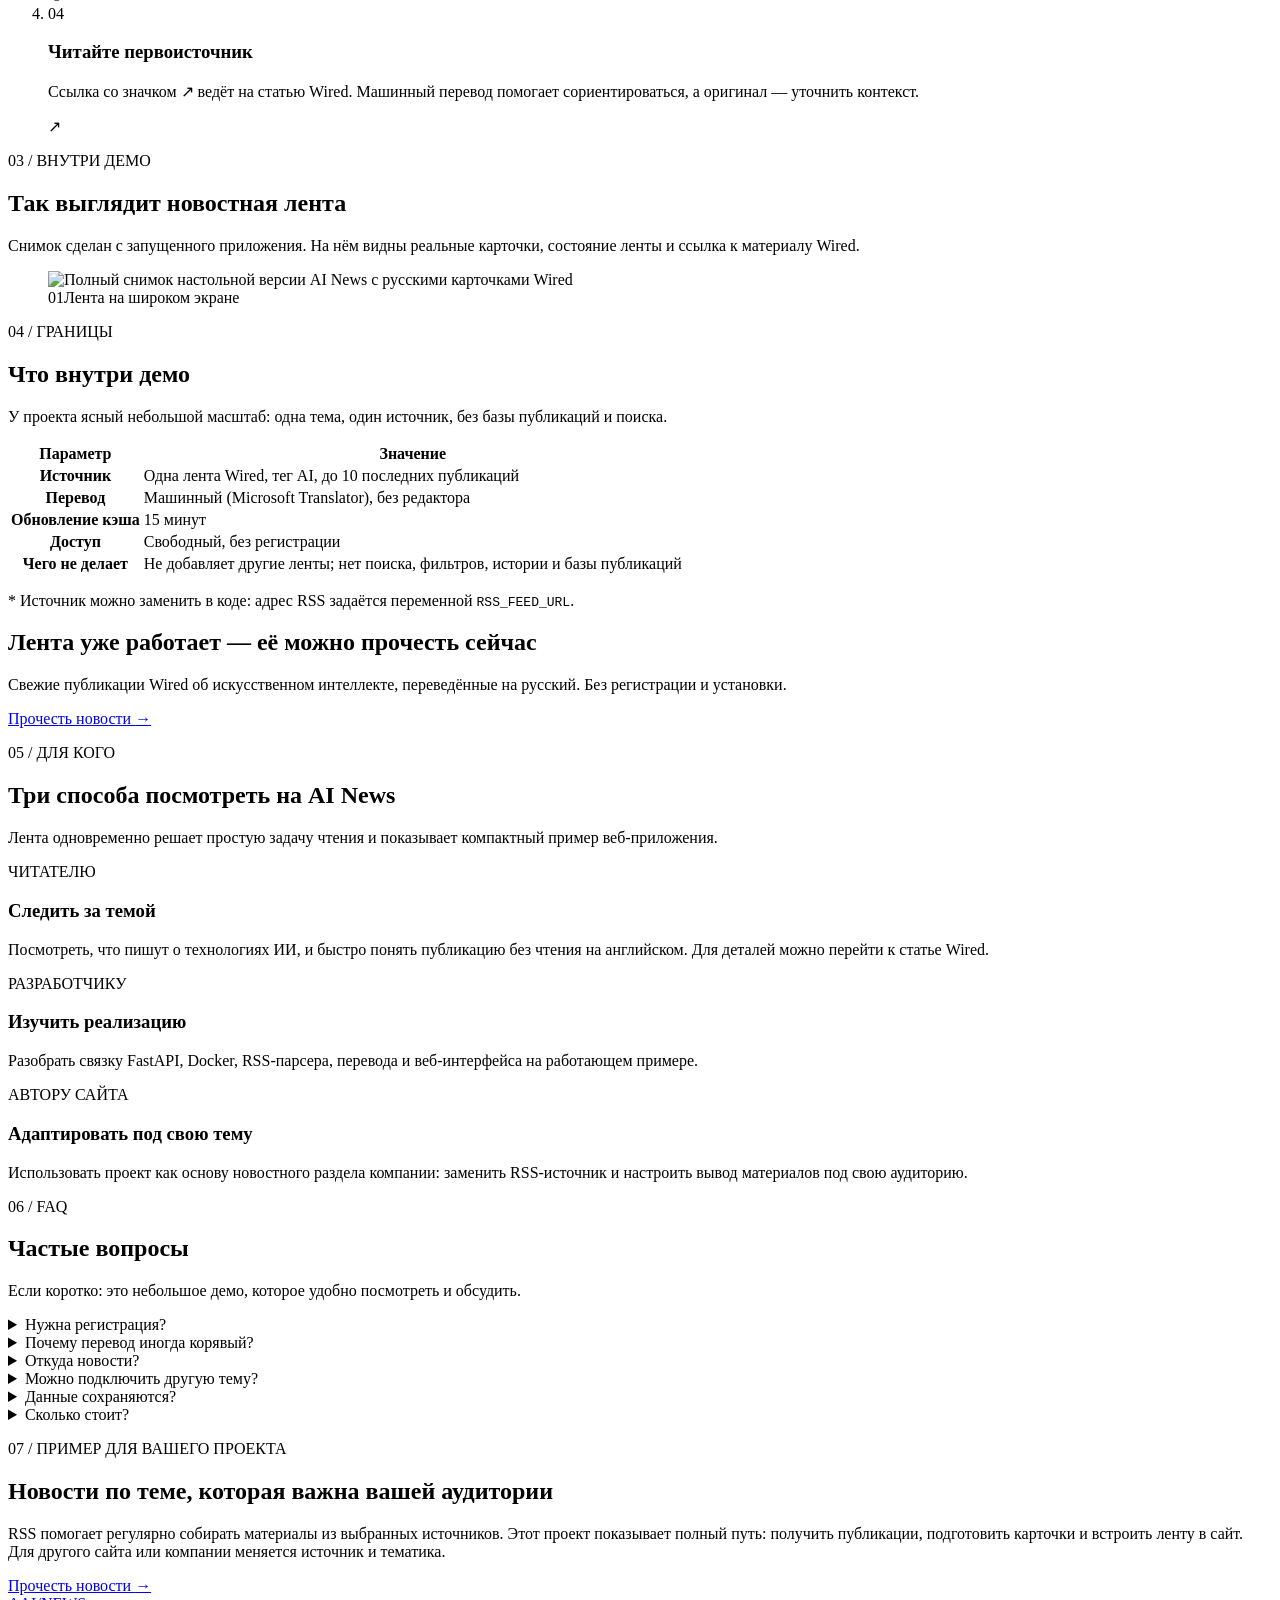
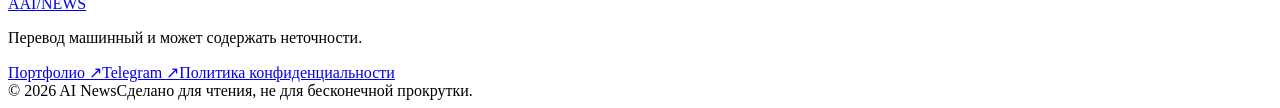
==== commit 2e28a223: "Кнопка «Прочесть новости» в середине и в конце лендинга - CTA переименована: «Открыть демо» → «Проче" ====
--- a/landing/index.html
+++ b/landing/index.html
@@ -23,7 +23,7 @@
     <meta name="twitter:card" content="summary_large_image">
     <link rel="stylesheet" href="/assets/landing/tokens.v1.css">
     <link rel="stylesheet" href="/assets/landing/base.v1.css">
-    <link rel="stylesheet" href="/assets/landing/styles.v3.css">
+    <link rel="stylesheet" href="/assets/landing/styles.v4.css">
     <script type="application/ld+json">
       {
         "@context": "https://schema.org",
@@ -60,7 +60,7 @@
       </a>
       <nav class="header-nav" aria-label="Основная навигация">
         <a class="portfolio-link" href="https://praktik-ai.ru">Портфолио <span aria-hidden="true">↗</span></a>
-        <a class="button button-small" href="/app/">Открыть демо <span aria-hidden="true">↗</span></a>
+        <a class="button button-small" href="/app/">Прочесть новости <span aria-hidden="true">↗</span></a>
       </nav>
     </header>
 
@@ -71,7 +71,7 @@
           <h1 id="hero-title">Новости об искусственном интеллекте <span>на русском</span></h1>
           <p class="hero-lede">Пример новостной ленты на RSS для сайта или компании. Здесь подключена Wired AI: публикации превращаются в карточки с переводом на русский. Источник можно заменить под любую тему.</p>
           <div class="hero-actions">
-            <a class="button" href="/app/">Открыть демо <span aria-hidden="true">→</span></a>
+            <a class="button" href="/app/">Прочесть новости <span aria-hidden="true">→</span></a>
           </div>
           <p class="hero-note"><span aria-hidden="true">01</span> Свободный доступ · без регистрации</p>
         </div>
@@ -163,6 +163,16 @@
         </div>
       </section>
 
+      <section class="cta-band" aria-labelledby="cta-mid-title">
+        <div class="wrap cta-band-inner">
+          <div class="cta-band-copy">
+            <h2 id="cta-mid-title">Лента уже работает — её можно прочесть сейчас</h2>
+            <p>Свежие публикации Wired об искусственном интеллекте, переведённые на русский. Без регистрации и установки.</p>
+          </div>
+          <a class="button" href="/app/">Прочесть новости <span aria-hidden="true">→</span></a>
+        </div>
+      </section>
+
       <section class="section wrap audience" aria-labelledby="audience-title">
         <div class="section-heading">
           <p class="eyebrow">05 / ДЛЯ КОГО</p>
@@ -194,6 +204,7 @@
           <p class="eyebrow">07 / ПРИМЕР ДЛЯ ВАШЕГО ПРОЕКТА</p>
           <h2 id="adapt-title">Новости по теме, которая важна вашей аудитории</h2>
           <p>RSS помогает регулярно собирать материалы из выбранных источников. Этот проект показывает полный путь: получить публикации, подготовить карточки и встроить ленту в сайт. Для другого сайта или компании меняется источник и тематика.</p>
+          <a class="button" href="/app/">Прочесть новости <span aria-hidden="true">→</span></a>
         </div>
       </section>
     </main>
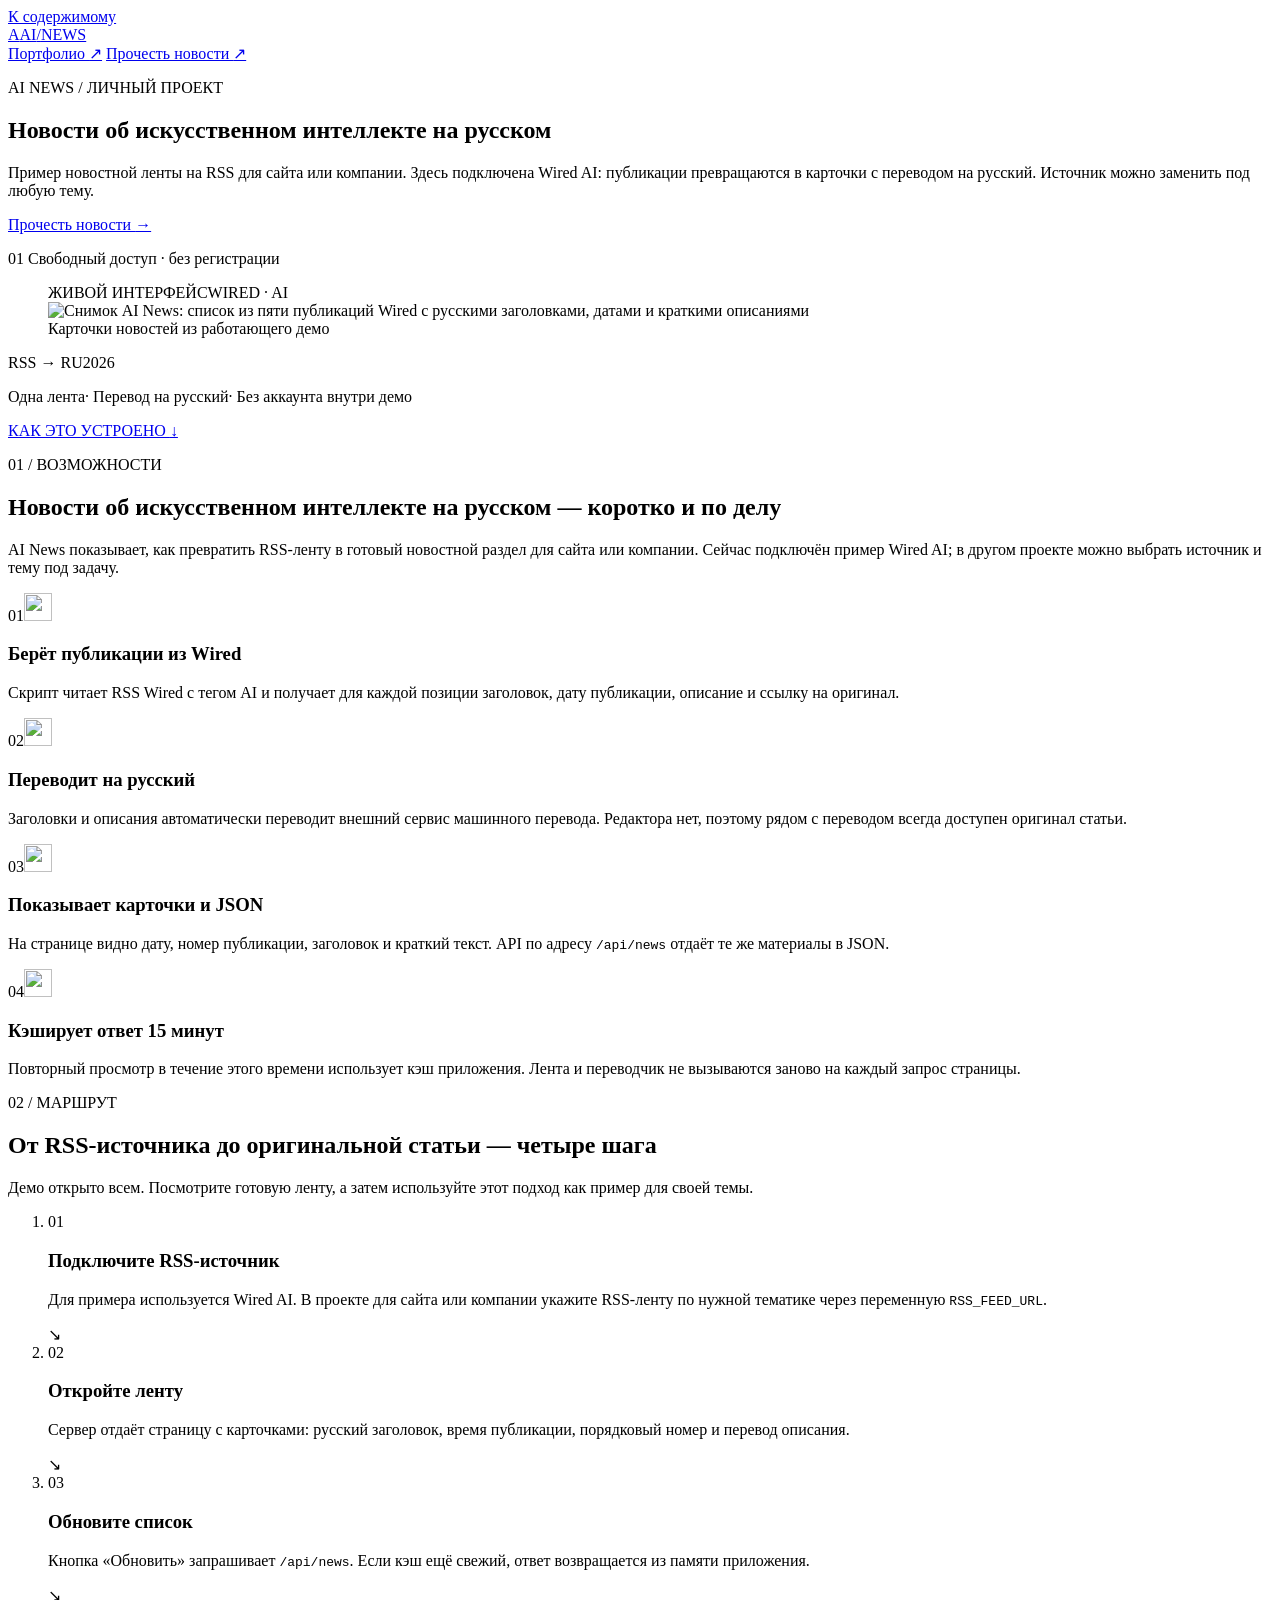
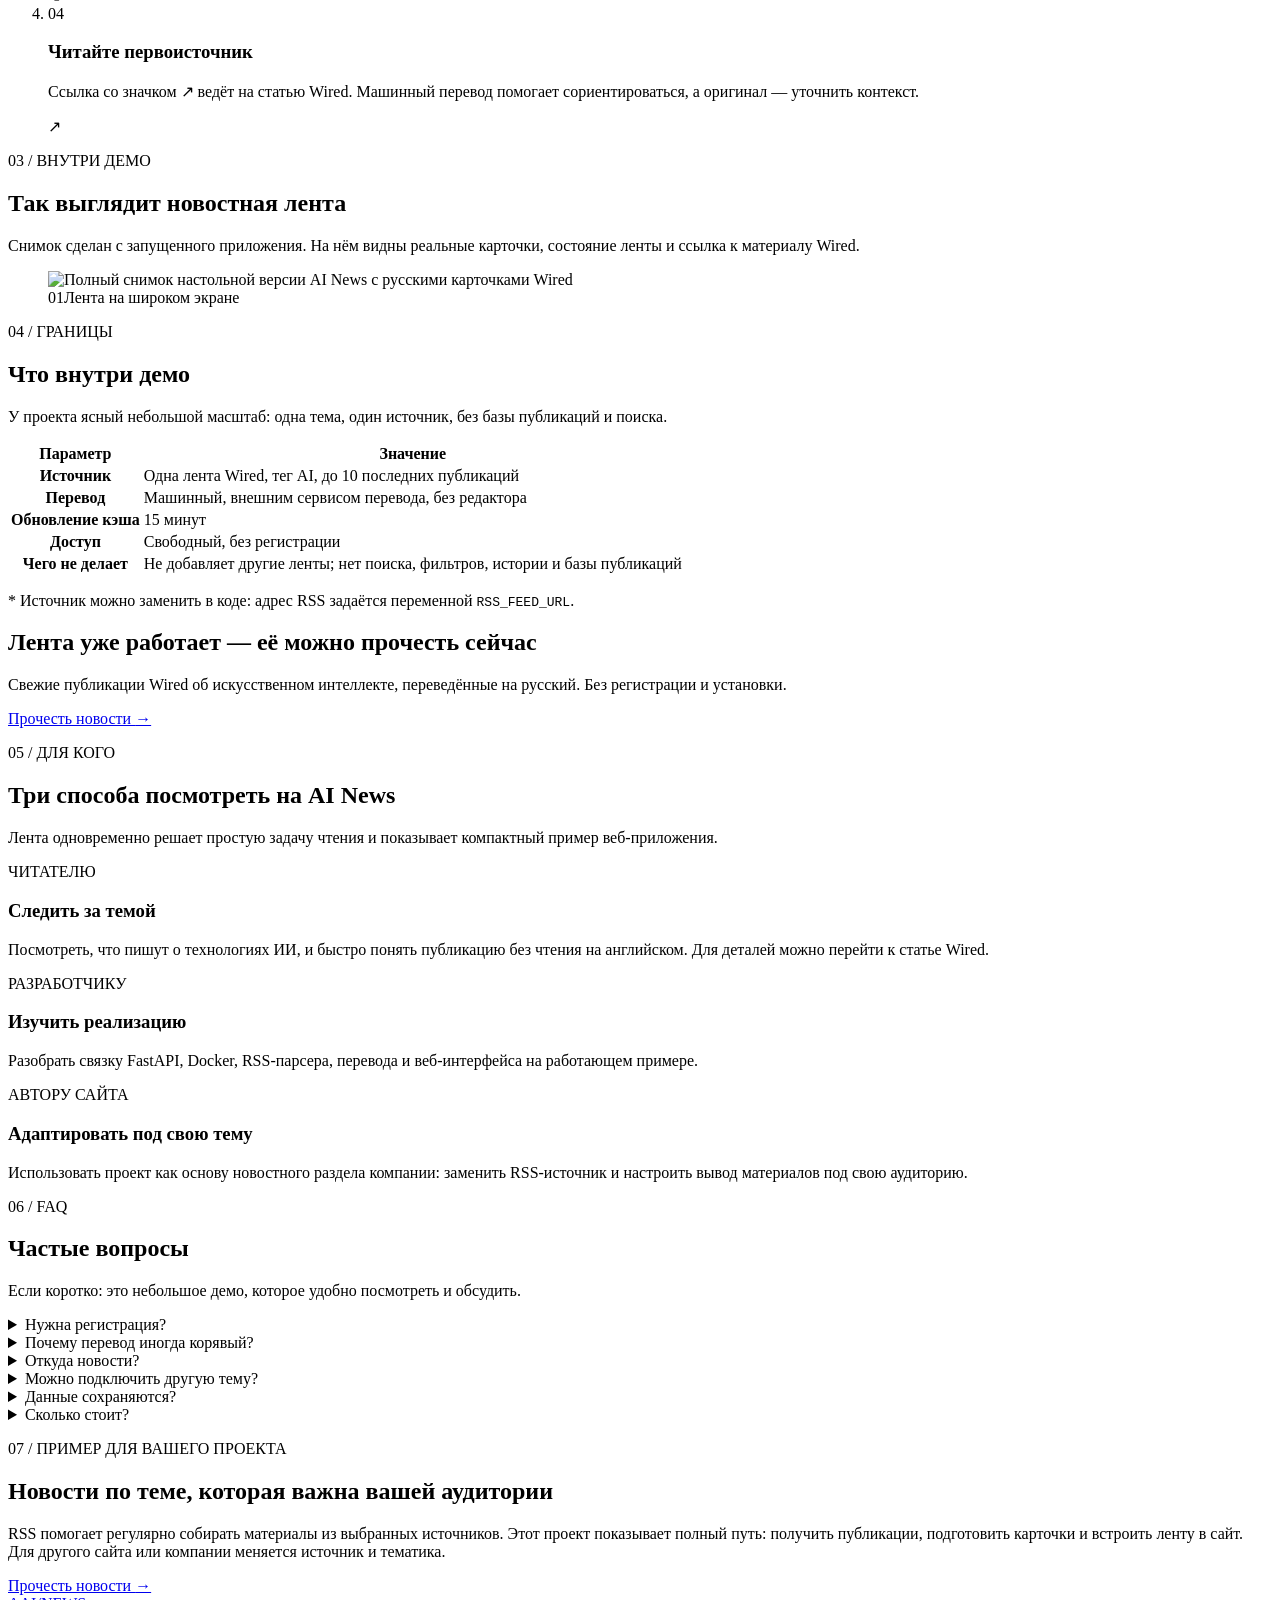
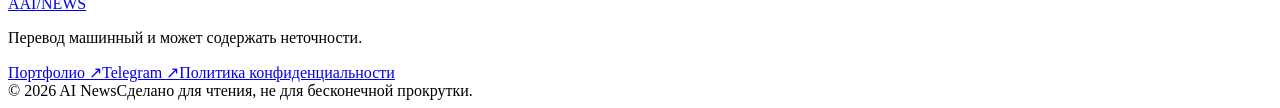
==== commit 2b6aa30e: "Лента не падает при недоступном переводе - rss_news.py: при отказе провайдера элементы отдаются с ор" ====
--- a/landing/index.html
+++ b/landing/index.html
@@ -105,7 +105,7 @@
           </article>
           <article class="feature-card">
             <span class="feature-no">02</span><img src="/assets/icons/language.svg" alt="" width="28" height="28" loading="lazy">
-            <h3>Переводит на русский</h3><p>Заголовки и описания автоматически переводятся через Microsoft Translator. Редактора нет, поэтому рядом с переводом всегда доступен оригинал статьи.</p>
+            <h3>Переводит на русский</h3><p>Заголовки и описания автоматически переводит внешний сервис машинного перевода. Редактора нет, поэтому рядом с переводом всегда доступен оригинал статьи.</p>
           </article>
           <article class="feature-card">
             <span class="feature-no">03</span><img src="/assets/icons/cards.svg" alt="" width="28" height="28" loading="lazy">
@@ -153,7 +153,7 @@
             <thead><tr><th scope="col">Параметр</th><th scope="col">Значение</th></tr></thead>
             <tbody>
               <tr><th scope="row" data-label="Параметр">Источник</th><td data-label="Значение">Одна лента Wired, тег AI, до 10 последних публикаций</td></tr>
-              <tr><th scope="row" data-label="Параметр">Перевод</th><td data-label="Значение">Машинный (Microsoft Translator), без редактора</td></tr>
+              <tr><th scope="row" data-label="Параметр">Перевод</th><td data-label="Значение">Машинный, внешним сервисом перевода, без редактора</td></tr>
               <tr><th scope="row" data-label="Параметр">Обновление кэша</th><td data-label="Значение">15 минут</td></tr>
               <tr><th scope="row" data-label="Параметр">Доступ</th><td data-label="Значение">Свободный, без регистрации</td></tr>
               <tr><th scope="row" data-label="Параметр">Чего не делает</th><td data-label="Значение">Не добавляет другие ленты; нет поиска, фильтров, истории и базы публикаций</td></tr>
